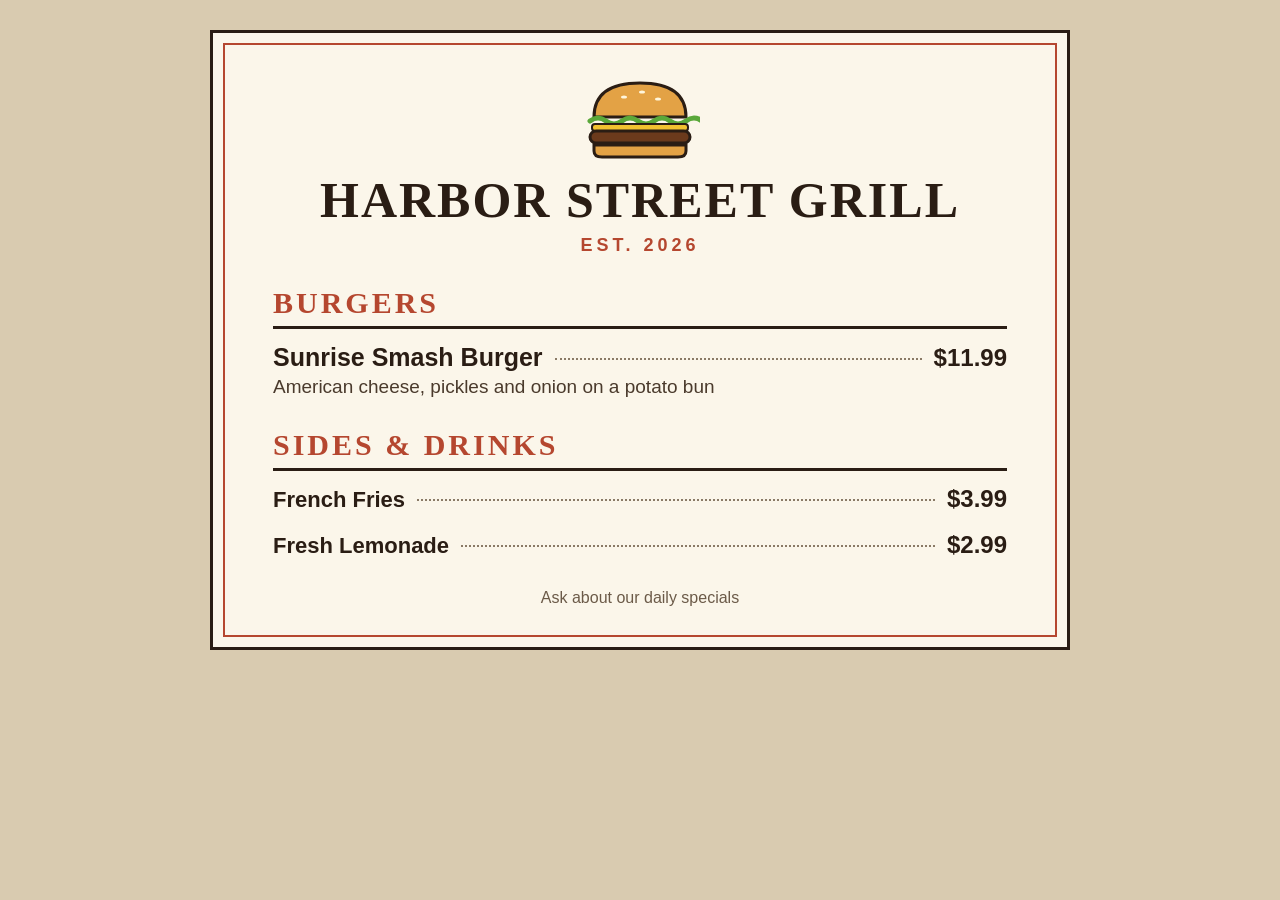
==== test-assets/sample-menu.html @ 9761d9e2 "v0.6.3: Fix photo import dropping menu lines with dotted leaders Tesseract.js defaults to single-blo" ====
<!doctype html>
<html lang="en">
<head>
<meta charset="utf-8">
<title>Sample Menu (test asset)</title>
<!-- Test asset for Recipe Rescue's menu import. Rendered to sample-menu.png.
     Fictional restaurant. Uses only ingredients in the app's ingredient bank,
     plus sides/drinks that the importer should skip. -->
<style>
  * { box-sizing: border-box; margin: 0; }
  body { background: #d9cbb0; padding: 30px; font-family: Arial, Helvetica, sans-serif; color: #2a1d14; }
  .menu {
    width: 860px; margin: 0 auto; background: #fbf6ea; padding: 44px 60px 40px;
    border: 3px solid #2a1d14; box-shadow: inset 0 0 0 10px #fbf6ea, inset 0 0 0 12px #b5472f;
  }
  header { text-align: center; margin-bottom: 26px; }
  header svg { width: 120px; height: 84px; }
  h1 { font-family: Georgia, 'Times New Roman', serif; font-size: 50px; letter-spacing: 2px; margin-top: 6px; }
  .sub { font-size: 18px; letter-spacing: 4px; color: #b5472f; margin-top: 6px; font-weight: bold; }
  h2 {
    font-family: Georgia, serif; font-size: 30px; letter-spacing: 3px; color: #b5472f;
    margin: 30px 0 14px; padding-bottom: 6px; border-bottom: 3px solid #2a1d14;
  }
  .item { margin: 0 0 18px; }
  .row { display: flex; align-items: baseline; gap: 12px; }
  .name { font-size: 25px; font-weight: bold; }
  .dots { flex: 1; border-bottom: 2px dotted #8a7a66; transform: translateY(-6px); }
  .price { font-size: 24px; font-weight: bold; }
  .desc { font-size: 19px; color: #4a3a2c; margin-top: 4px; }
  .small .name { font-size: 22px; }
  footer { text-align: center; margin-top: 30px; font-size: 16px; color: #6b5a48; }
</style>
</head>
<body>
<div class="menu" id="menu">
  <header>
    <svg viewBox="0 0 120 84" aria-hidden="true">
      <path d="M14 40 Q14 6 60 6 Q106 6 106 40 Z" fill="#e3a245" stroke="#2a1d14" stroke-width="3"/>
      <ellipse cx="44" cy="20" rx="3" ry="1.6" fill="#fff6dc"/><ellipse cx="62" cy="15" rx="3" ry="1.6" fill="#fff6dc"/><ellipse cx="78" cy="22" rx="3" ry="1.6" fill="#fff6dc"/>
      <path d="M10 44 q8 -6 16 0 t16 0 t16 0 t16 0 t16 0 t16 0 t16 0" fill="none" stroke="#5aa83a" stroke-width="5" stroke-linecap="round"/>
      <rect x="12" y="47" width="96" height="7" rx="3" fill="#f2c230" stroke="#2a1d14" stroke-width="2"/>
      <rect x="10" y="54" width="100" height="12" rx="6" fill="#6b3a1c" stroke="#2a1d14" stroke-width="3"/>
      <path d="M14 68 H106 V74 Q106 80 98 80 H22 Q14 80 14 74 Z" fill="#e3a245" stroke="#2a1d14" stroke-width="3"/>
    </svg>
    <h1>HARBOR STREET GRILL</h1>
    <p class="sub">EST. 2026</p>
  </header>

  <h2>BURGERS</h2>
  <div class="item"><div class="row"><span class="name">Sunrise Smash Burger</span><span class="dots"></span><span class="price">$11.99</span></div>
    <p class="desc">American cheese, pickles and onion on a potato bun</p></div>

  <h2>SIDES &amp; DRINKS</h2>
  <div class="item small"><div class="row"><span class="name">French Fries</span><span class="dots"></span><span class="price">$3.99</span></div></div>
  <div class="item small"><div class="row"><span class="name">Fresh Lemonade</span><span class="dots"></span><span class="price">$2.99</span></div></div>

  <footer>Ask about our daily specials</footer>
</div>
</body>
</html>
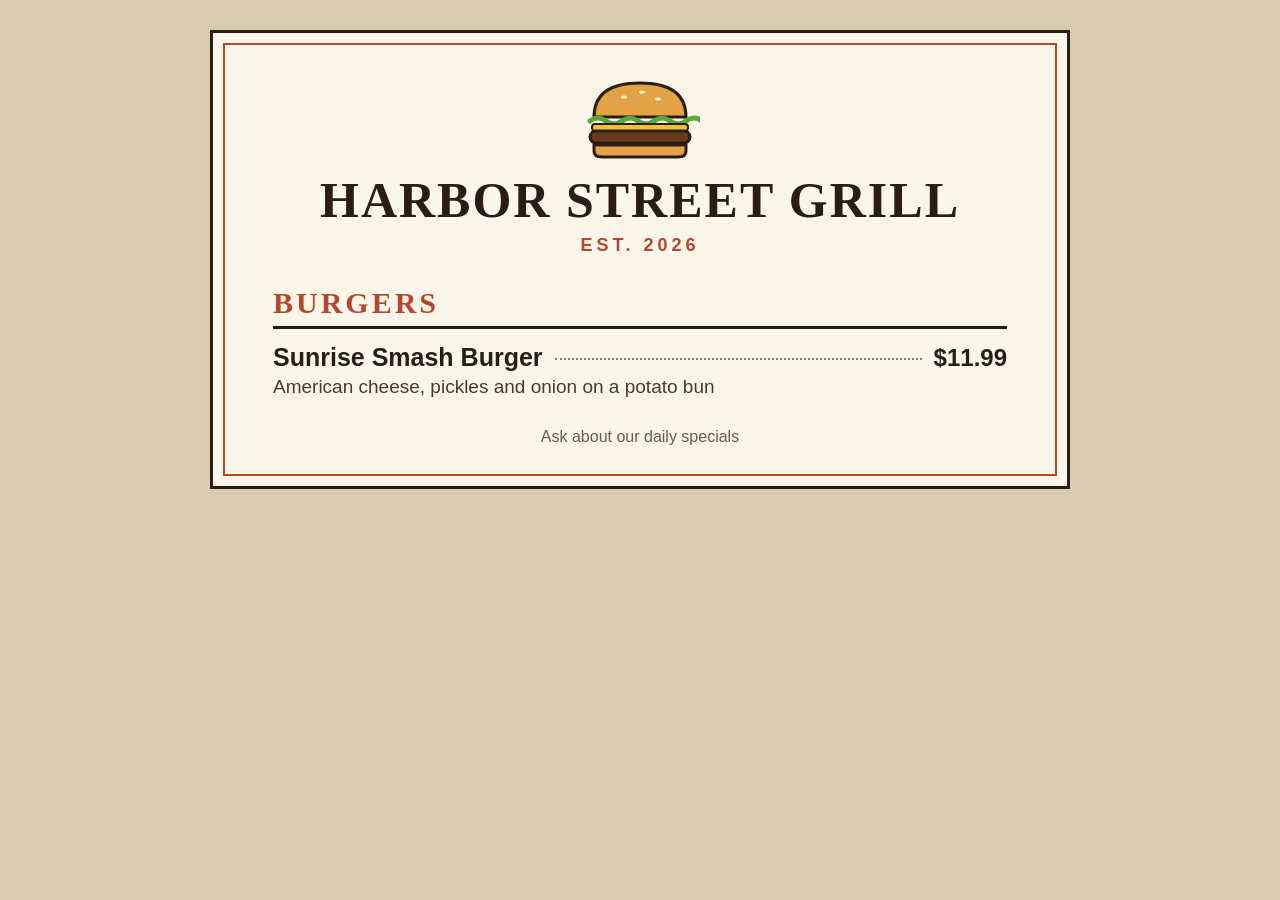
==== commit 1f59a866: "v0.6.4: Sample test menu is burgers only Removed fries and lemonade; re-rendered sample-menu.png and" ====
--- a/test-assets/sample-menu.html
+++ b/test-assets/sample-menu.html
@@ -50,10 +50,6 @@
   <div class="item"><div class="row"><span class="name">Sunrise Smash Burger</span><span class="dots"></span><span class="price">$11.99</span></div>
     <p class="desc">American cheese, pickles and onion on a potato bun</p></div>
 
-  <h2>SIDES &amp; DRINKS</h2>
-  <div class="item small"><div class="row"><span class="name">French Fries</span><span class="dots"></span><span class="price">$3.99</span></div></div>
-  <div class="item small"><div class="row"><span class="name">Fresh Lemonade</span><span class="dots"></span><span class="price">$2.99</span></div></div>
-
   <footer>Ask about our daily specials</footer>
 </div>
 </body>
